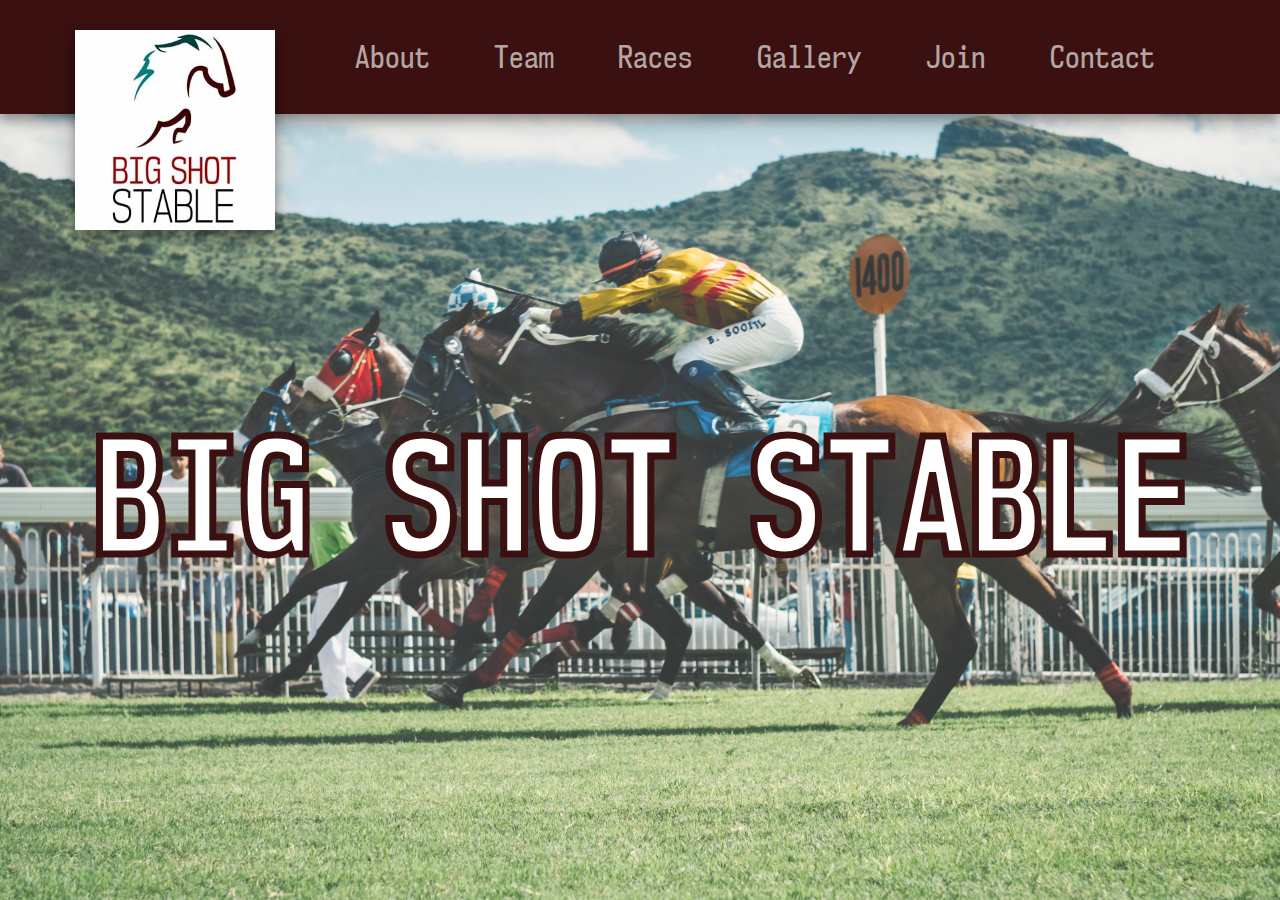
==== index.html @ c2bf0260 "Apply fonts" ====
<!doctype html>
<html lang="en">
<head>
    <meta charset="utf-8">
    <title>Big Shot Stable</title>
    <meta name="description" content="">

    <link rel="stylesheet" href="css/vendor/normalize.min.css">
    <link rel="stylesheet" href="css/main.css">
	<link href="https://fonts.googleapis.com/css?family=EB+Garamond" rel="stylesheet">
</head>
<body class="home">

	<header>
		<a href="#"><img src="img/logo.jpg" alt="Logo" class="logo" /></a>

		<nav>
			<ul>
				<a href="about.html"><li>About</li></a>
				<a href="team.html"><li>Team</li></a>
				<a href="races.html"><li>Races</li></a>
				<a href="gallery.html"><li>Gallery</li></a>
				<a href="join.html"><li>Join</li></a>
				<a href="contact.html"><li>Contact</li></a>
			</ul>
		</nav>
	</header>

	<main class="homemain">
		<h1>BIG SHOT STABLE</h1>
	</main>

    <script src="js/main.js"></script>
</body>
</html>
---- css/main.css ----
html {
    box-sizing: border-box;
}

html,
body {
    height: 100%;
}

* {
    margin: 0;
    padding: 0;
    border: 0;
}

.visuallyhidden {
    border: 0;
    clip: rect(0 0 0 0);
    clip-path: inset(50%);
    height: 1px;
    margin: -1px;
    overflow: hidden;
    padding: 0;
    position: absolute;
    width: 1px;
    white-space: nowrap; /* 1 */
}

/* FONTS */
@font-face {
    font-family: 'nk57';
    src: url('../fonts/nk57.ttf');
}

@font-face {
    font-family: 'nk57 light';
    src: url('../fonts/nk57light.ttf');
}

@font-face {
    font-family: 'nk57 bold';
    src: url('../fonts/nk57bold.ttf');
}

h1 {
    font-family: 'nk57 bold';
}

h2,
li {
    font-family: 'nk57';
}

h3,
h4 {
    font-family: 'nk57 light';
}

p {
    font-family: Garamond;
}

/* MENU */
header,
header img {
    box-shadow: 0 5px 10px 0 rgba(0, 0, 0, 0.25), 0 7px 22px 0 rgba(0, 0, 0, 0.25);
}

header {
    background-color: #3a1110;
    margin: auto;
    padding: 30px;
    text-align: center;
}

.logo {
    width: 40%;
    display: block;
    margin: auto;
    margin-bottom: 35px;
    text-align: center;
}

li {
    display: inline-block;
    font-size: 50px;
    padding: 2%;
}

ul a {
    color: rgba(255, 255, 255, 0.65)
}

ul a:hover {
    color: rgba(255, 255, 255, 1)
}

@media all and (min-width: 700px) {

    .logo {
        position: absolute;
        z-index: 1000;
        display: inline-block;
        max-width:200px;
        top:30px;
        left: 75px;
    }

    ul {
        padding-left: 230px;
    }

    li {
        font-size: 30px;
        padding-top:1%;
        padding-bottom:1%;
    }

    a + a {
        padding-left: 2%;
    }
}

@media all and (min-width: 900px) {
    .logo {
        width: 200px;
    }
}

@media all and (min-width: 1300px) {
    ul {
        padding-left: 55%;
    }

    li {
        font-size: 23px;
    }

    .logo {
        width: 175px;
    }
}

/* HOME BODY */
.home {
    background-image: url(../img/homebackgroundopac.jpg);
    background-color: #174040;
    background-repeat: no-repeat;
    background-size: cover;
    background-position: center center;
    height: 100%;
}

.homemain {
    display: flex;
    text-align: center;
    margin: auto;
    width: 90%;
    height: 85%;
}

.homemain h1 {
    align-self: center;
    text-align: center;
    margin: auto;
    color: white;
    text-transform: uppercase;
    font-size: 175px;
    -webkit-text-stroke: 10px #3a1110;
}

@media all and (min-width: 900px) {
    .homemain h1 {
        font-size: 150px;
        -webkit-text-stroke: 7px #3a1110;
    }
}
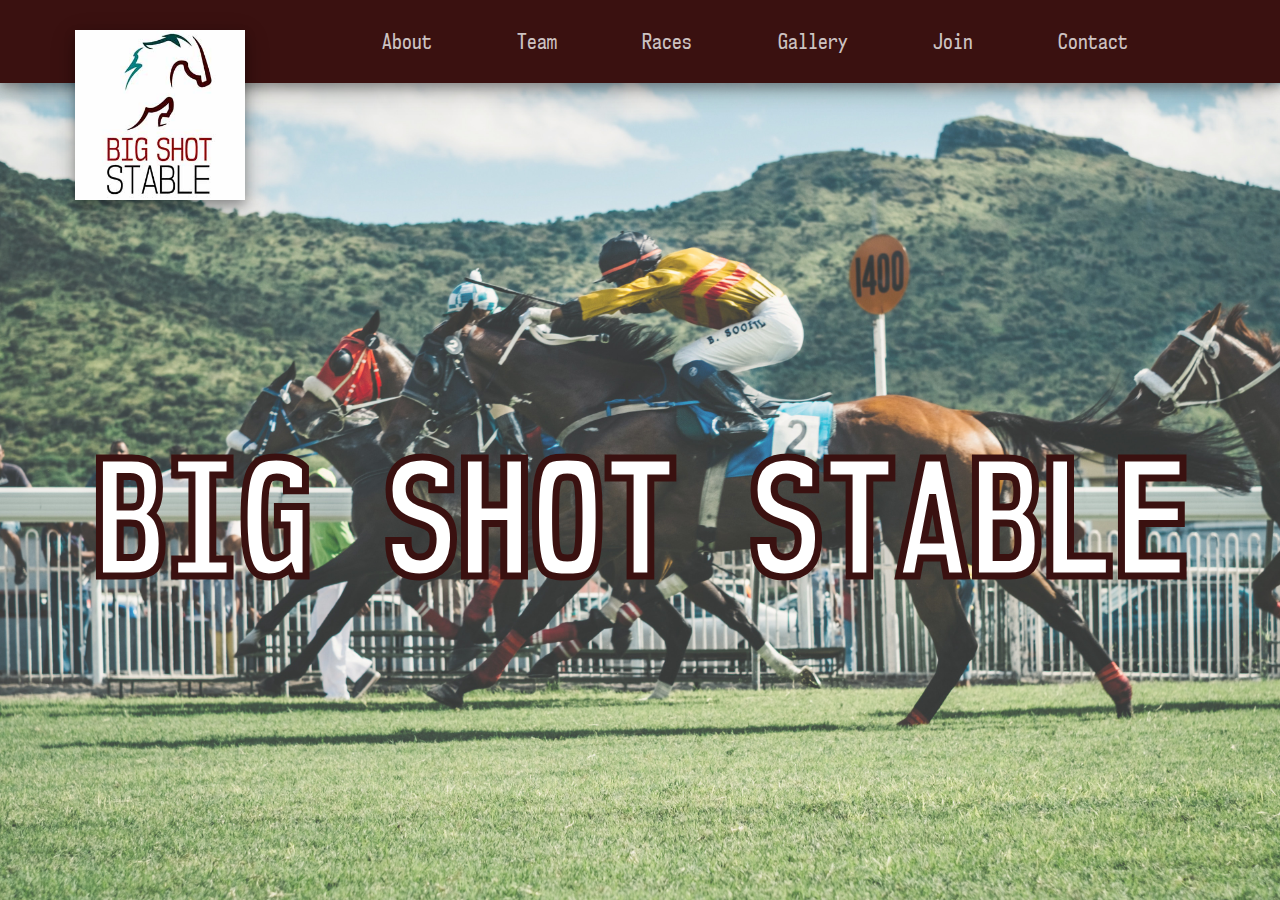
==== commit e6c5d0f2: "Include media query meta and fix css accordingly" ====
--- a/index.html
+++ b/index.html
@@ -8,6 +8,7 @@
     <link rel="stylesheet" href="css/vendor/normalize.min.css">
     <link rel="stylesheet" href="css/main.css">
 	<link href="https://fonts.googleapis.com/css?family=EB+Garamond" rel="stylesheet">
+	<meta name="viewport" content="width=device-width, initial-scale=1.0">
 </head>
 <body class="home">
 
--- a/css/main.css
+++ b/css/main.css
@@ -26,6 +26,12 @@
     white-space: nowrap; /* 1 */
 }
 
+.container {
+    width: 85%;
+    margin: auto;
+    padding-top: 10%;
+}
+
 /* FONTS */
 @font-face {
     font-family: 'nk57';
@@ -44,6 +50,10 @@
 
 h1 {
     font-family: 'nk57 bold';
+    color: #008080;
+    text-transform: uppercase;
+    font-size: 40px;
+    margin-bottom: 2%;
 }
 
 h2,
@@ -51,13 +61,45 @@
     font-family: 'nk57';
 }
 
+h2 {
+    color: #174040;
+    font-size: 30px;
+    line-height: 35px;
+}
+
 h3,
 h4 {
     font-family: 'nk57 light';
 }
 
+div + p {
+    margin-top: 8%;
+}
+
 p {
     font-family: Garamond;
+    margin-top: 1%;
+    font-size: 20px;
+    line-height: 25px;;
+}
+
+@media (min-width: 800px) {
+	h1 {
+		font-size: 60px;
+	}
+
+    h2 {
+        font-size: 30px;
+    }
+
+    p {
+        font-size: 22px;
+        line-height: 30px;
+    }
+
+    div + p {
+        margin-top: 2%;
+    }
 }
 
 /* MENU */
@@ -69,26 +111,28 @@
 header {
     background-color: #3a1110;
     margin: auto;
-    padding: 30px;
+    padding: 20px;
     text-align: center;
 }
 
 .logo {
-    width: 40%;
+    width: 30%;
     display: block;
     margin: auto;
-    margin-bottom: 35px;
+    margin-bottom: 15px;
     text-align: center;
 }
 
 li {
     display: inline-block;
-    font-size: 50px;
-    padding: 2%;
+    font-size: 25px;
+    padding-left: 3%;
+    padding-right: 3%;
+    padding-top:1%;
 }
 
 ul a {
-    color: rgba(255, 255, 255, 0.65)
+    color: rgba(255, 255, 255, 0.75)
 }
 
 ul a:hover {
@@ -101,8 +145,8 @@
         position: absolute;
         z-index: 1000;
         display: inline-block;
-        max-width:200px;
-        top:30px;
+        max-width:170px;
+        top: 30px;
         left: 75px;
     }
 
@@ -111,7 +155,7 @@
     }
 
     li {
-        font-size: 30px;
+        font-size: 27px;
         padding-top:1%;
         padding-bottom:1%;
     }
@@ -125,15 +169,19 @@
     .logo {
         width: 200px;
     }
+
+	li {
+		font-size: 20px;
+	}
 }
 
 @media all and (min-width: 1300px) {
     ul {
-        padding-left: 55%;
+        padding-left: 50%;
     }
 
     li {
-        font-size: 23px;
+        font-size: 21px;
     }
 
     .logo {
@@ -141,37 +189,59 @@
     }
 }
 
-/* HOME BODY */
+/* HOME */
 .home {
     background-image: url(../img/homebackgroundopac.jpg);
     background-color: #174040;
     background-repeat: no-repeat;
     background-size: cover;
-    background-position: center center;
+    background-position: center 100px;
     height: 100%;
 }
 
 .homemain {
-    display: flex;
     text-align: center;
     margin: auto;
     width: 90%;
-    height: 85%;
 }
 
 .homemain h1 {
-    align-self: center;
     text-align: center;
     margin: auto;
     color: white;
     text-transform: uppercase;
-    font-size: 175px;
-    -webkit-text-stroke: 10px #3a1110;
-}
-
-@media all and (min-width: 900px) {
+    font-size: 100px;
+    -webkit-text-stroke: 6px #3a1110;
+    padding-top: 50px;
+}
+
+@media all and (min-width: 700px) {
+    .homemain {
+        display: flex;
+    }
+
     .homemain h1 {
         font-size: 150px;
         -webkit-text-stroke: 7px #3a1110;
-    }
-}
+        height: 85%;
+        align-self: center;
+        padding-top: 150px;
+        vertical-align: middle;
+    }
+
+    .home {
+        background-position: center center;
+    }
+}
+
+@media all and (min-width: 1000px) {
+
+    .homemain h1 {
+        align-self: center;
+        padding-top: 350px;
+	}
+}
+
+/* ABOUT */
+
+@media all
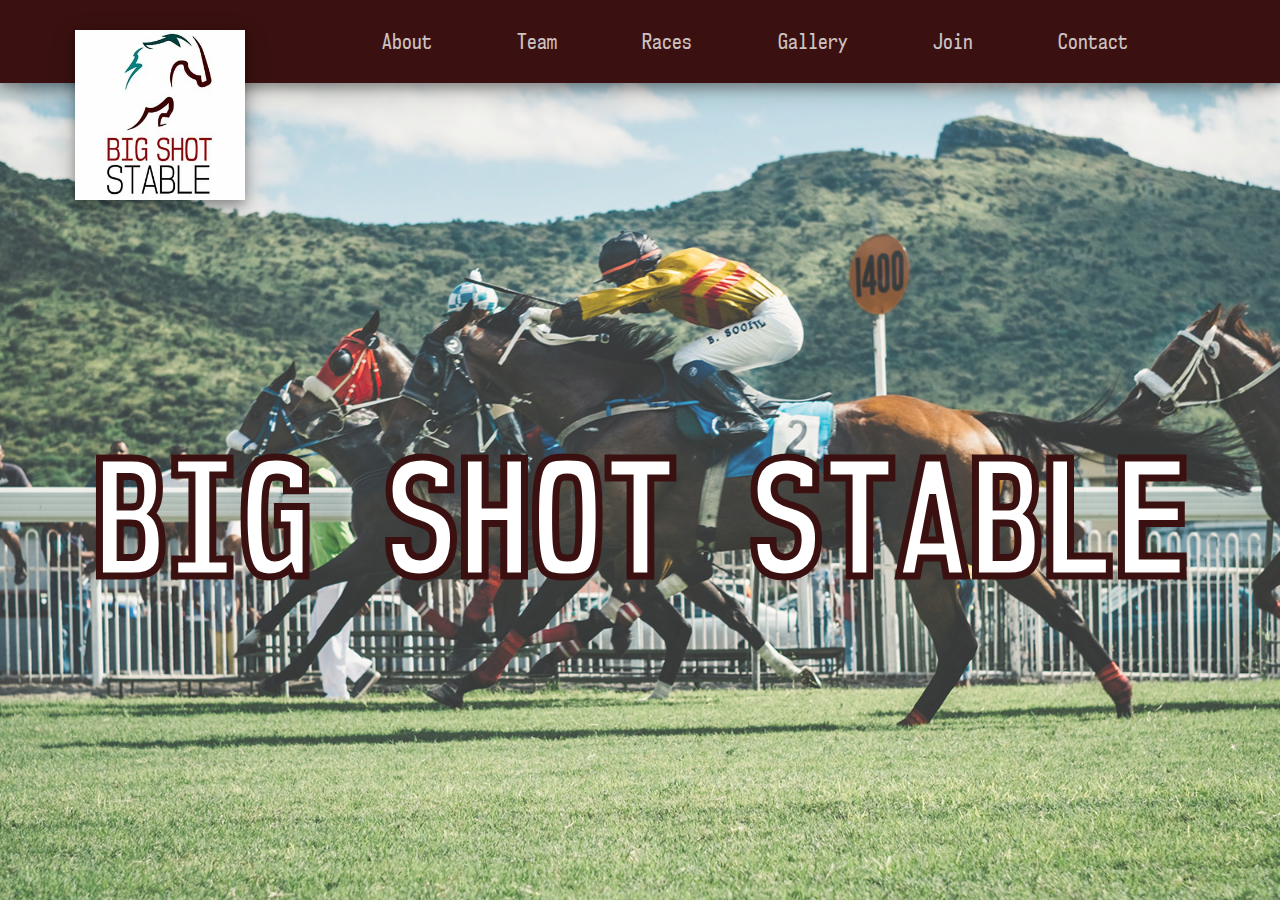
==== commit 1dab3d52: "Change active location in menu styling" ====
--- a/index.html
+++ b/index.html
@@ -31,6 +31,13 @@
 		<h1>BIG SHOT STABLE</h1>
 	</main>
 
-    <script src="js/main.js"></script>
+	<!-- JQUERY -->
+		<script src="js/jquery-3.2.1.min.js"></script>
+
+	<!-- PLUGINS -->
+		<script src="js/simple-lightbox.min.js"></script>
+
+	<!-- JS -->
+		<script src="js/main.js"></script>
 </body>
 </html>
--- a/css/main.css
+++ b/css/main.css
@@ -8,6 +8,7 @@
 }
 
 * {
+    box-sizing: border-box;
     margin: 0;
     padding: 0;
     border: 0;
@@ -32,6 +33,14 @@
     padding-top: 10%;
 }
 
+@media all and (min-width: 900px) {
+
+    .container {
+        width: 75%;
+        padding-top: 9%;
+    }
+}
+
 /* FONTS */
 @font-face {
     font-family: 'nk57';
@@ -54,6 +63,7 @@
     text-transform: uppercase;
     font-size: 40px;
     margin-bottom: 2%;
+    margin-top: 2%;
 }
 
 h2,
@@ -70,6 +80,11 @@
 h3,
 h4 {
     font-family: 'nk57 light';
+}
+
+h3 {
+    color: #3a1110;
+    font-size: 25px;
 }
 
 div + p {
@@ -84,12 +99,15 @@
 }
 
 @media (min-width: 800px) {
-	h1 {
-		font-size: 60px;
-	}
+
+    h1 {
+        font-size: 60px;
+        margin-bottom: 5px;
+    }
 
     h2 {
         font-size: 30px;
+        line-height: 40px;
     }
 
     p {
@@ -128,15 +146,16 @@
     font-size: 25px;
     padding-left: 3%;
     padding-right: 3%;
-    padding-top:1%;
+    padding-top: 1%;
 }
 
 ul a {
-    color: rgba(255, 255, 255, 0.75)
-}
-
-ul a:hover {
-    color: rgba(255, 255, 255, 1)
+    color: rgba(255, 255, 255, 0.75);
+}
+
+ul a:hover,
+.current {
+    color: rgba(255, 255, 255, 1);
 }
 
 @media all and (min-width: 700px) {
@@ -145,7 +164,7 @@
         position: absolute;
         z-index: 1000;
         display: inline-block;
-        max-width:170px;
+        max-width: 170px;
         top: 30px;
         left: 75px;
     }
@@ -156,8 +175,8 @@
 
     li {
         font-size: 27px;
-        padding-top:1%;
-        padding-bottom:1%;
+        padding-top: 1%;
+        padding-bottom: 1%;
     }
 
     a + a {
@@ -166,16 +185,18 @@
 }
 
 @media all and (min-width: 900px) {
+
     .logo {
         width: 200px;
     }
 
-	li {
-		font-size: 20px;
-	}
+    li {
+        font-size: 20px;
+    }
 }
 
 @media all and (min-width: 1300px) {
+
     ul {
         padding-left: 50%;
     }
@@ -216,6 +237,7 @@
 }
 
 @media all and (min-width: 700px) {
+
     .homemain {
         display: flex;
     }
@@ -239,9 +261,238 @@
     .homemain h1 {
         align-self: center;
         padding-top: 350px;
-	}
+    }
 }
 
 /* ABOUT */
-
-@media all
+.aboutimg1 {
+    width: 100%;
+    padding-top: 1%;
+}
+
+.aboutimg2 {
+    float: right;
+    display: none;
+}
+
+@media all and (min-width: 900px) {
+
+    .aboutsub {
+        width: 65%;
+    }
+
+    .about p {
+        margin-left: 150px;
+    }
+}
+
+@media all and (min-width: 1200px) {
+
+    .aboutimg1 {
+        display: none;
+    }
+
+    .aboutimg2 {
+        display: inline-block;
+        max-width: 350px;
+        padding-left: 5%;
+        padding-bottom: 3%;
+    }
+}
+
+/* TEAM */
+.team1 {
+    width: 100%;
+}
+
+.bigger img {
+    width: 100%;
+}
+
+bigger {
+    width: 100%;
+    margin: auto;
+    display: block;
+    margin-top: 7%;
+}
+
+@media all and (min-width: 700px) {
+
+    .team1 {
+        display: flex;
+    }
+
+    .bigger {
+        margin-top: 3%;
+    }
+
+    .bigger + .bigger {
+        margin-left: 4%;
+    }
+}
+
+/* RACES */
+
+/* GALLERY */
+.gallery {
+    display: flex;
+    width: 100%;
+    height: auto;
+}
+
+.gallery a {
+    padding: 0px 1px;
+    height: auto;
+}
+
+.gallery a img {
+    width: 100%;
+    padding: 0px 1px;
+    height: auto;
+}
+
+.clear1 {
+    margin-top: 2%;
+}
+
+.clear2 {
+    display: none;
+}
+
+@media all and (min-width: 1200px) {
+
+    .clear2 {
+        margin-top: 2%;
+		display: block;
+    }
+
+    .clear1 {
+        display: none;
+    }
+}
+
+/* JOIN */
+
+.joinimg {
+    width: 100%;
+}
+
+@media all and (min-width: 900px) {
+
+    .joinsub {
+        width: 65%;
+    }
+
+    .join p {
+        margin-left: 75px;
+    }
+
+    .join h1 {
+        margin-top: 50px;
+    }
+}
+
+@media all and (min-width: 1200px) {
+
+    .join h1 {
+        margin-top: 2%;
+    }
+
+    .join {
+        display: border-box;
+    }
+
+    .joinimg {
+        width: 40%;
+        max-width: 500px;
+        float: right;
+        display: border-box;
+    }
+
+    .joinmain {
+        width: 60%;
+        display: border-box;
+    }
+}
+
+/* CONTACT */
+.contacthead {
+    width: 100%;
+    padding-top: 1%;
+}
+
+aside h1 {
+    margin-top: 13px;
+}
+
+input[type=text] {
+    width: 100%;
+    padding: 10px 20px;
+    border: 1px solid rgba(23, 64, 64, 0.5);
+    font-family: Garamond;
+    font-size: 25px;
+}
+
+input[type=text] + input[type=text] {
+    margin-top: 10px;
+}
+
+input[type=submit],
+button {
+    background-color: #008080;
+    border: 5px solid #008080;
+    color: white;
+    padding: 10px 0%;
+    font-family: 'nk57 bold';
+    text-transform: uppercase;
+    font-size: 25px;
+    margin-top: 3%;
+    width: 50%;
+    margin-bottom: 5%;
+}
+
+input[type=submit]:hover,
+button:hover {
+    background-color: #ffffff;
+    color: #008080;
+    transition: 0.7s;
+}
+
+.contactsection {
+    clear: both;
+    text-align: center;
+    padding-top: 5%;
+    border-top: 3px solid rgba(0, 0, 0, 0.3);
+}
+
+@media all and (min-width: 1200px) {
+
+    .contact {
+        display: flex;
+    }
+
+    aside {
+        width: 60%;
+        box-sizing: border-box;
+        padding-right: 3%;
+        padding-bottom: 3%;
+        border-right: 3px solid rgba(0, 0, 0, 0.3);
+        margin-top: 2%;
+        margin-right: 0px;
+    }
+
+    aside h1 {
+        margin-top: 0px;
+    }
+
+    input[type=submit] {
+        margin-bottom: 0;
+    }
+
+    .contactsection {
+        border-top: none;
+        margin: 2%;
+        box-sizing: border-box;
+        float: right;
+    }
+}
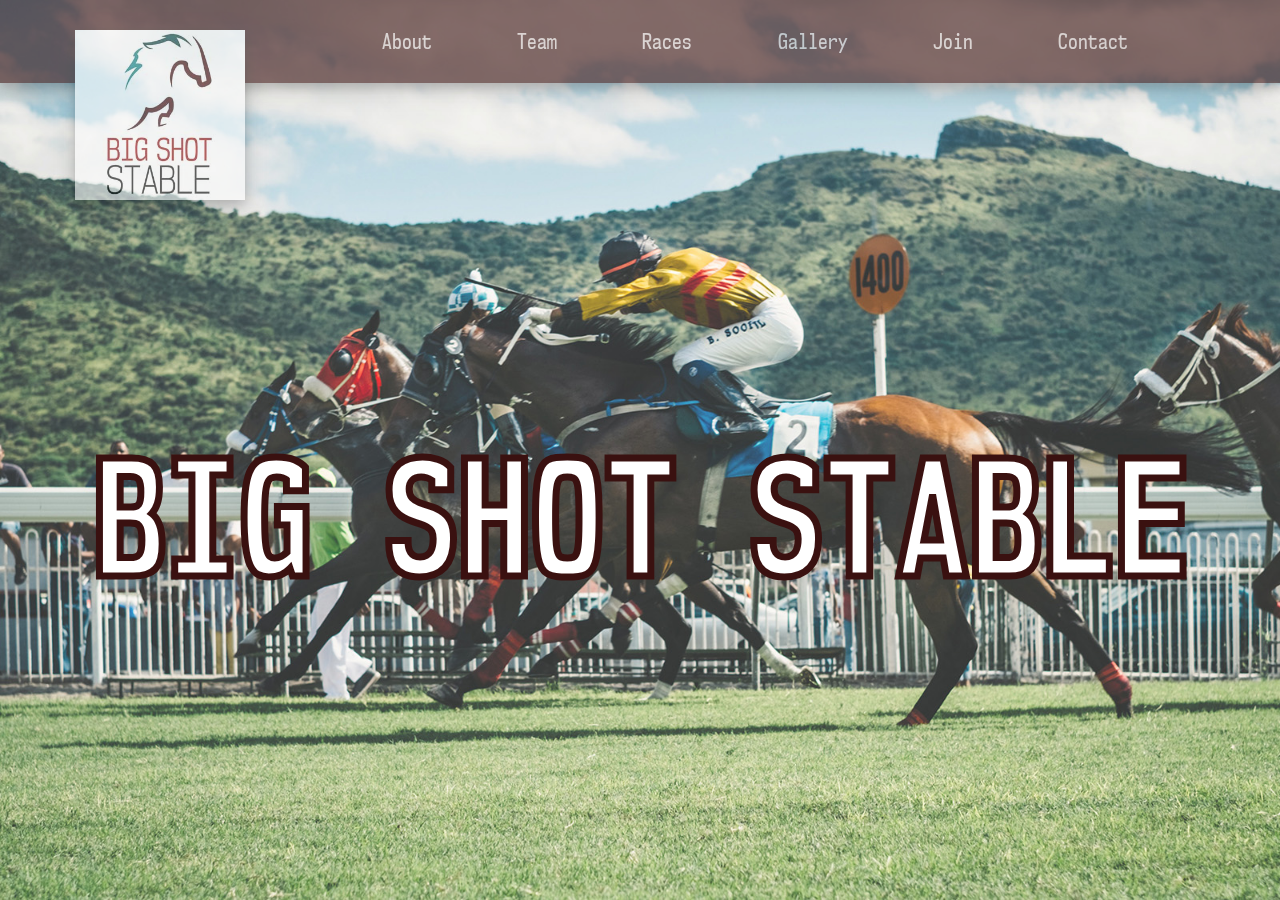
==== commit f9a275f0: "Insert hover effect on home nav using JS" ====
--- a/index.html
+++ b/index.html
@@ -12,7 +12,7 @@
 </head>
 <body class="home">
 
-	<header>
+	<header class="homenav">
 		<a href="#"><img src="img/logo.jpg" alt="Logo" class="logo" /></a>
 
 		<nav>
--- a/css/main.css
+++ b/css/main.css
@@ -363,7 +363,7 @@
 
     .clear2 {
         margin-top: 2%;
-		display: block;
+        display: block;
     }
 
     .clear1 {
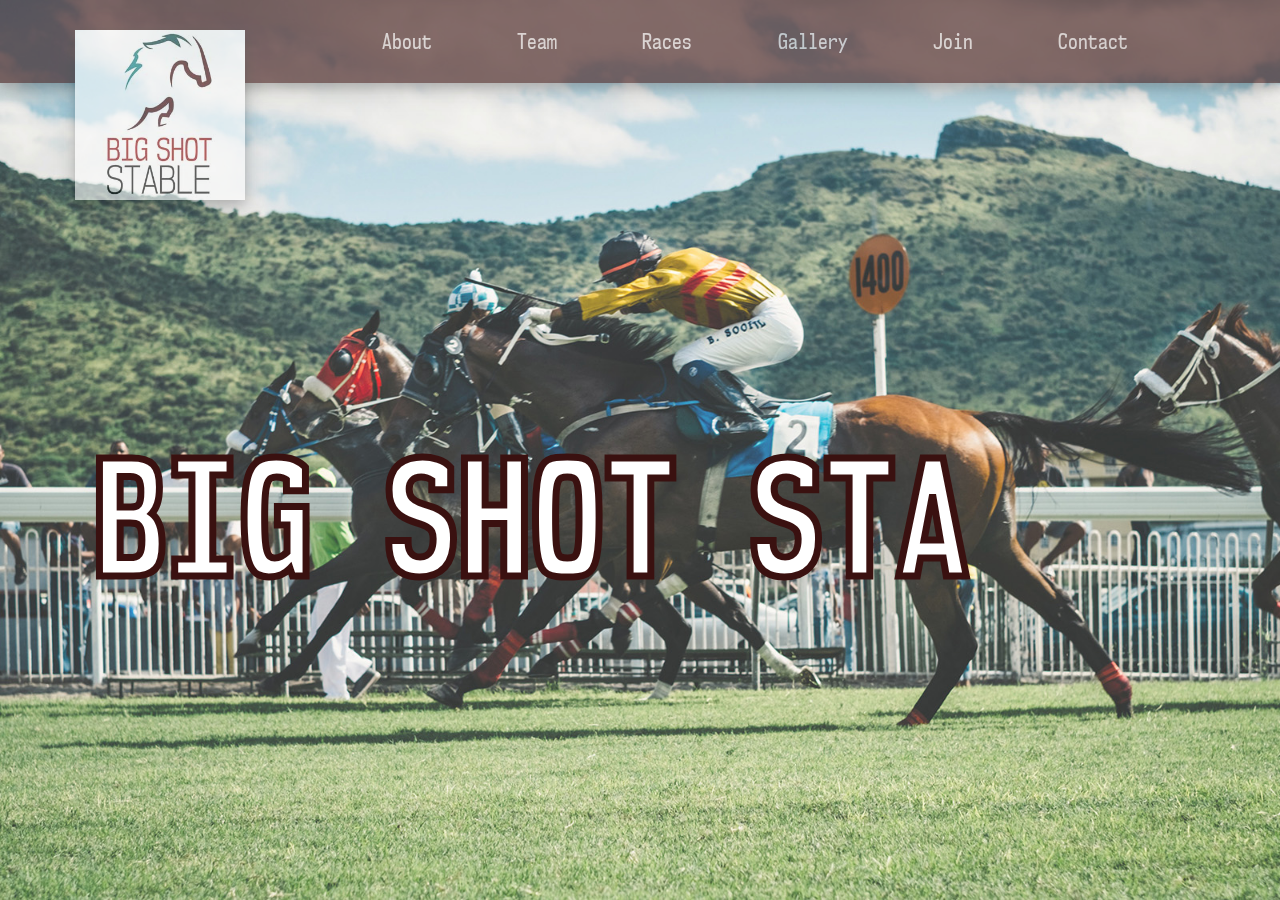
==== commit 51c10fa9: "Animate homepage h1 using plugin" ====
--- a/index.html
+++ b/index.html
@@ -1,12 +1,13 @@
 <!doctype html>
 <html lang="en">
 <head>
-    <meta charset="utf-8">
-    <title>Big Shot Stable</title>
-    <meta name="description" content="">
+	<meta charset="utf-8">
+	<title>Big Shot Stable</title>
+	<meta name="description" content="">
 
-    <link rel="stylesheet" href="css/vendor/normalize.min.css">
-    <link rel="stylesheet" href="css/main.css">
+	<link rel="stylesheet" href="css/vendor/normalize.min.css">
+	<link rel="stylesheet" href="css/main.css">
+	<link rel="stylesheet" href="css/animate.css">
 	<link href="https://fonts.googleapis.com/css?family=EB+Garamond" rel="stylesheet">
 	<meta name="viewport" content="width=device-width, initial-scale=1.0">
 </head>
@@ -28,7 +29,7 @@
 	</header>
 
 	<main class="homemain">
-		<h1>BIG SHOT STABLE</h1>
+		<h1 class="lettering">BIG SHOT STABLE</h1>
 	</main>
 
 	<!-- JQUERY -->
@@ -36,6 +37,8 @@
 
 	<!-- PLUGINS -->
 		<script src="js/simple-lightbox.min.js"></script>
+		<script src="js/jquery.lettering.js"></script>
+		<script src="js/jquery.textillate.js"></script>
 
 	<!-- JS -->
 		<script src="js/main.js"></script>
--- a/css/main.css
+++ b/css/main.css
@@ -261,6 +261,10 @@
     .homemain h1 {
         align-self: center;
         padding-top: 350px;
+    }
+
+    .homenav {
+        opacity: 0.6;
     }
 }
 
@@ -465,6 +469,10 @@
     border-top: 3px solid rgba(0, 0, 0, 0.3);
 }
 
+p + h2 {
+    padding-top: 5%;
+}
+
 @media all and (min-width: 1200px) {
 
     .contact {
@@ -493,6 +501,42 @@
         border-top: none;
         margin: 2%;
         box-sizing: border-box;
-        float: right;
-    }
-}
+        text-align: left;
+    }
+}
+
+/* FOOTER */
+
+footer {
+    width: 100%;
+    margin: auto;
+    text-align: center;
+    background-color: black;
+    margin-top: 8%;
+}
+
+footer img {
+    width: 20%;
+    margin: 2%;
+}
+
+footer a {
+    opacity: 0.75;
+}
+
+footer a:hover {
+    opacity: 1;
+}
+
+@media all and (min-width: 700px) {
+    footer img {
+        width: 10%;
+    }
+}
+
+@media all and (min-width: 900px) {
+    footer img {
+        margin: 1%;
+        max-width: 50px;
+    }
+}
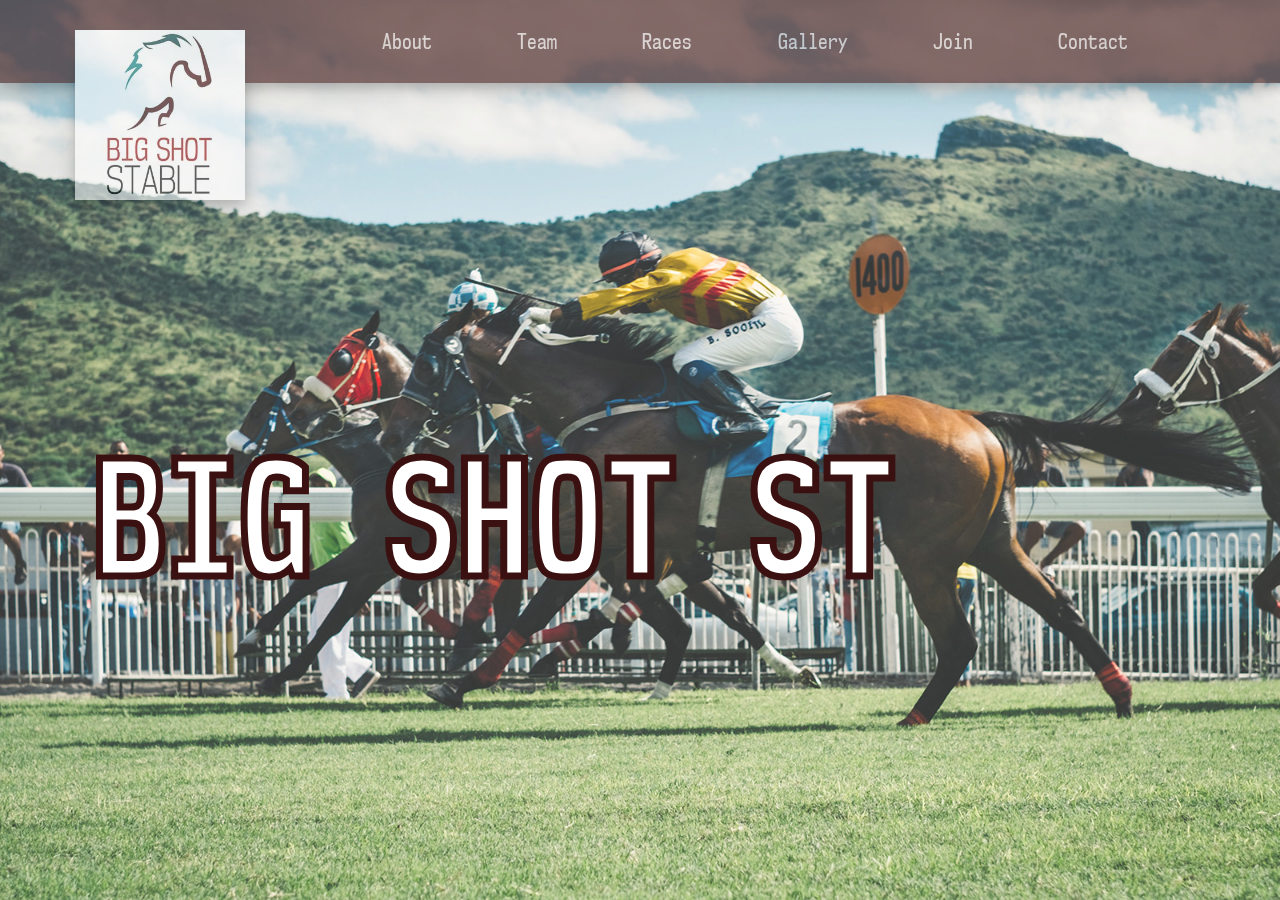
==== commit e11169b0: "Label header section" ====
--- a/index.html
+++ b/index.html
@@ -14,6 +14,7 @@
 <body class="home">
 
 	<header class="homenav">
+		<h2 class="visuallyhidden">Header</h2>
 		<a href="#"><img src="img/logo.jpg" alt="Logo" class="logo" /></a>
 
 		<nav>
--- a/css/main.css
+++ b/css/main.css
@@ -313,7 +313,15 @@
     width: 100%;
 }
 
-bigger {
+.team {
+    font-family: 'nk57 bold';
+    text-transform: uppercase;
+    font-size: 35px;
+    margin-bottom: 2%;
+    margin-top: 5%;
+}
+
+.bigger {
     width: 100%;
     margin: auto;
     display: block;
@@ -333,9 +341,78 @@
     .bigger + .bigger {
         margin-left: 4%;
     }
+
+    .team {
+        font-size: 50px;
+        margin-bottom: 5px;
+    }
 }
 
 /* RACES */
+.movie {
+    width: 100%;
+}
+
+.overvid {
+    font-family: 'nk57 bold';
+    text-align: center;
+    margin: auto;
+    text-align: center;
+    margin: auto;
+    color: white;
+    text-transform: uppercase;
+    font-size: 85px;
+    -webkit-text-stroke: 4px #3a1110;
+    padding-top: 50px;
+    display: none;
+}
+
+.container1 {
+    width: 85%;
+    margin: auto;
+    padding-top: 4%;
+}
+
+.race {
+	list-style-type: circle;
+	padding-left: 10%;
+}
+
+.padme {
+	padding-top: 3%;
+}
+
+.two {
+	font-size: 20px;
+	padding-left: 20px;
+}
+
+@media all and (min-width: 900px) {
+	.flex {
+		display: flex;
+		padding-left: 7%;
+		width: 100%;
+	}
+
+	.flex div {
+		width: 35%;
+		box-sizing: border-box;
+	}
+}
+
+@media all and (min-width: 1200px) {
+
+    .overvid {
+        display: block;
+        position: absolute;
+        top: 650px;
+        left: 10%;
+    }
+
+    .small {
+        display: none;
+    }
+}
 
 /* GALLERY */
 .gallery {
@@ -363,6 +440,10 @@
     display: none;
 }
 
+.gallery a:hover {
+    opacity: 0.75;
+}
+
 @media all and (min-width: 1200px) {
 
     .clear2 {
@@ -377,8 +458,13 @@
 
 /* JOIN */
 
-.joinimg {
-    width: 100%;
+.joinimg1 {
+    width: 100%;
+    padding-top: 1%;
+}
+
+.joinimg2 {
+    display: none;
 }
 
 @media all and (min-width: 900px) {
@@ -400,22 +486,25 @@
 
     .join h1 {
         margin-top: 2%;
-    }
-
-    .join {
-        display: border-box;
-    }
-
-    .joinimg {
-        width: 40%;
-        max-width: 500px;
-        float: right;
-        display: border-box;
     }
 
     .joinmain {
         width: 60%;
         display: border-box;
+        margin-right: 5%;
+        float:right;
+    }
+
+    .joinimg1 {
+        display: none;
+    }
+
+    .joinimg2 {
+        display: inline-block;
+        max-width: 350px;
+        padding-left: 5%;
+        padding-bottom: 3%;
+        height: auto;
     }
 }
 
@@ -502,6 +591,7 @@
         margin: 2%;
         box-sizing: border-box;
         text-align: left;
+        padding-top: 3%;
     }
 }
 
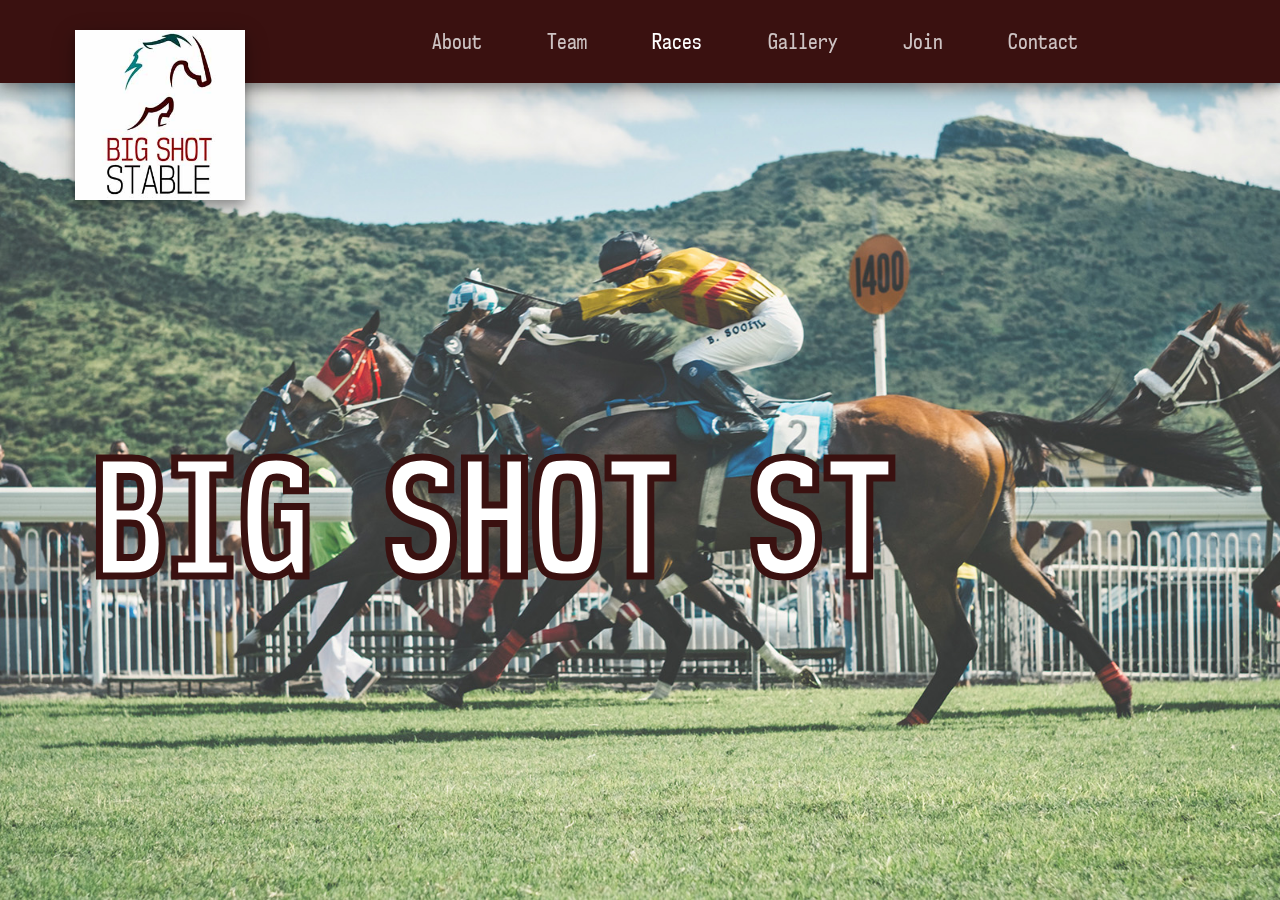
==== commit 8e8b113b: "Fix validator issues" ====
--- a/index.html
+++ b/index.html
@@ -13,18 +13,19 @@
 </head>
 <body class="home">
 
-	<header class="homenav">
+	<header>
 		<h2 class="visuallyhidden">Header</h2>
-		<a href="#"><img src="img/logo.jpg" alt="Logo" class="logo" /></a>
+		<a href="index.html"><img src="img/logo.jpg" alt="Logo" class="logo" /></a>
 
 		<nav>
+		<h3 class="visuallyhidden">Navigation</h3>
 			<ul>
-				<a href="about.html"><li>About</li></a>
-				<a href="team.html"><li>Team</li></a>
-				<a href="races.html"><li>Races</li></a>
-				<a href="gallery.html"><li>Gallery</li></a>
-				<a href="join.html"><li>Join</li></a>
-				<a href="contact.html"><li>Contact</li></a>
+				<li><a href="about.html">About</a></li>
+				<li><a href="team.html">Team</a></li>
+				<li><a href="races.html" class="current">Races</a></li>
+				<li><a href="gallery.html">Gallery</a></li>
+				<li><a href="join.html">Join</a></li>
+				<li><a href="contact.html">Contact</a></li>
 			</ul>
 		</nav>
 	</header>
--- a/css/main.css
+++ b/css/main.css
@@ -149,8 +149,9 @@
     padding-top: 1%;
 }
 
-ul a {
+li a {
     color: rgba(255, 255, 255, 0.75);
+	text-decoration: none;
 }
 
 ul a:hover,
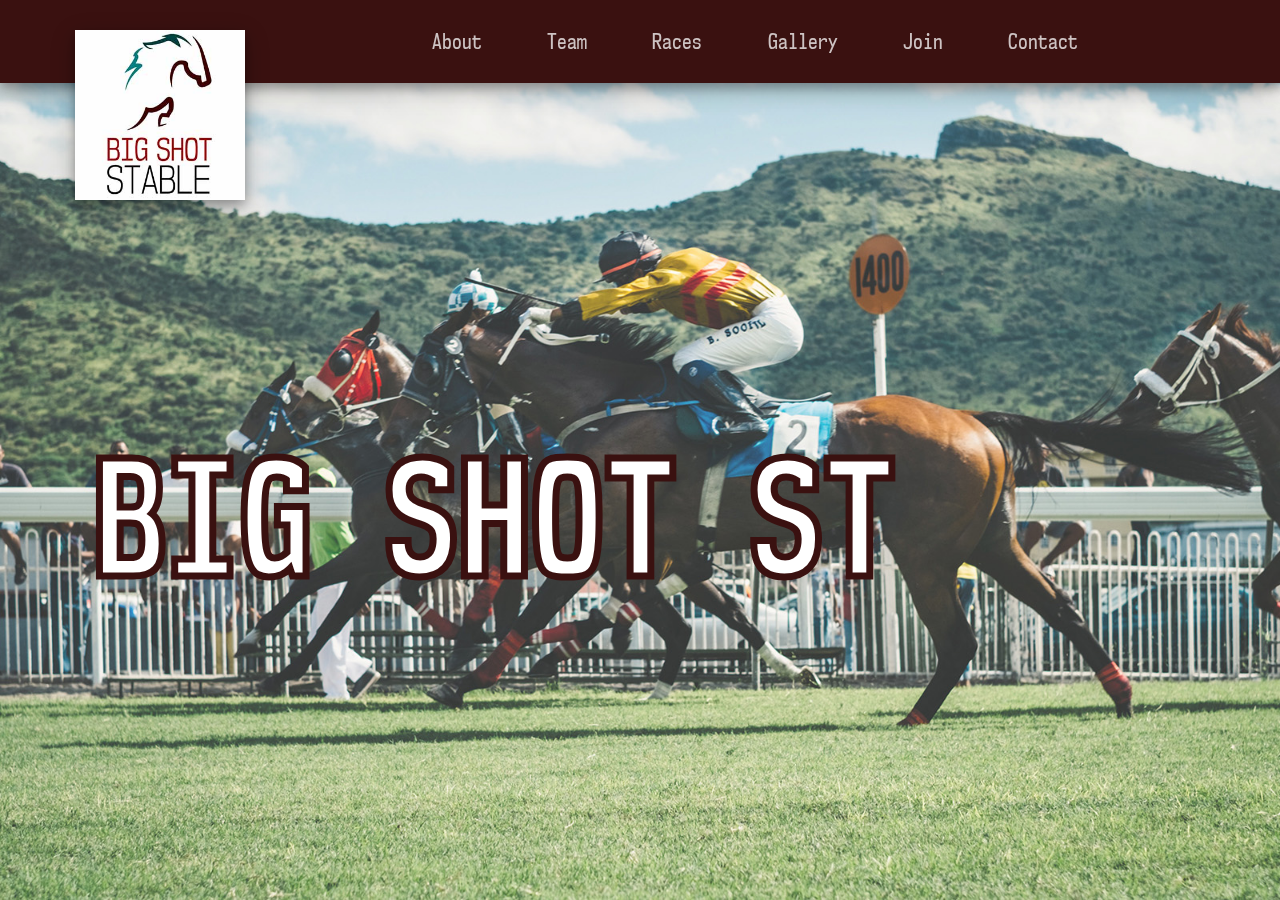
==== commit 04fa4492: "Fix final validator errors and add new text" ====
--- a/index.html
+++ b/index.html
@@ -22,7 +22,7 @@
 			<ul>
 				<li><a href="about.html">About</a></li>
 				<li><a href="team.html">Team</a></li>
-				<li><a href="races.html" class="current">Races</a></li>
+				<li><a href="races.html">Races</a></li>
 				<li><a href="gallery.html">Gallery</a></li>
 				<li><a href="join.html">Join</a></li>
 				<li><a href="contact.html">Contact</a></li>
--- a/css/main.css
+++ b/css/main.css
@@ -98,6 +98,10 @@
     line-height: 25px;;
 }
 
+p + p {
+    margin-top: 4%;
+}
+
 @media (min-width: 800px) {
 
     h1 {
@@ -151,7 +155,7 @@
 
 li a {
     color: rgba(255, 255, 255, 0.75);
-	text-decoration: none;
+    text-decoration: none;
 }
 
 ul a:hover,
@@ -375,30 +379,31 @@
 }
 
 .race {
-	list-style-type: circle;
-	padding-left: 10%;
+    list-style-type: circle;
+    padding-left: 10%;
 }
 
 .padme {
-	padding-top: 3%;
+    padding-top: 3%;
 }
 
 .two {
-	font-size: 20px;
-	padding-left: 20px;
+    font-size: 20px;
+    padding-left: 20px;
 }
 
 @media all and (min-width: 900px) {
-	.flex {
-		display: flex;
-		padding-left: 7%;
-		width: 100%;
-	}
-
-	.flex div {
-		width: 35%;
-		box-sizing: border-box;
-	}
+
+    .flex {
+        display: flex;
+        padding-left: 7%;
+        width: 100%;
+    }
+
+    .flex div {
+        width: 35%;
+        box-sizing: border-box;
+    }
 }
 
 @media all and (min-width: 1200px) {
@@ -458,7 +463,6 @@
 }
 
 /* JOIN */
-
 .joinimg1 {
     width: 100%;
     padding-top: 1%;
@@ -481,19 +485,23 @@
     .join h1 {
         margin-top: 50px;
     }
+
+    .joinp p + p {
+        margin-top: 2%;
+    }
 }
 
 @media all and (min-width: 1200px) {
 
     .join h1 {
-        margin-top: 2%;
+        margin-top: 1%;
     }
 
     .joinmain {
         width: 60%;
         display: border-box;
         margin-right: 5%;
-        float:right;
+        float: right;
     }
 
     .joinimg1 {
@@ -620,12 +628,14 @@
 }
 
 @media all and (min-width: 700px) {
+
     footer img {
         width: 10%;
     }
 }
 
 @media all and (min-width: 900px) {
+
     footer img {
         margin: 1%;
         max-width: 50px;
